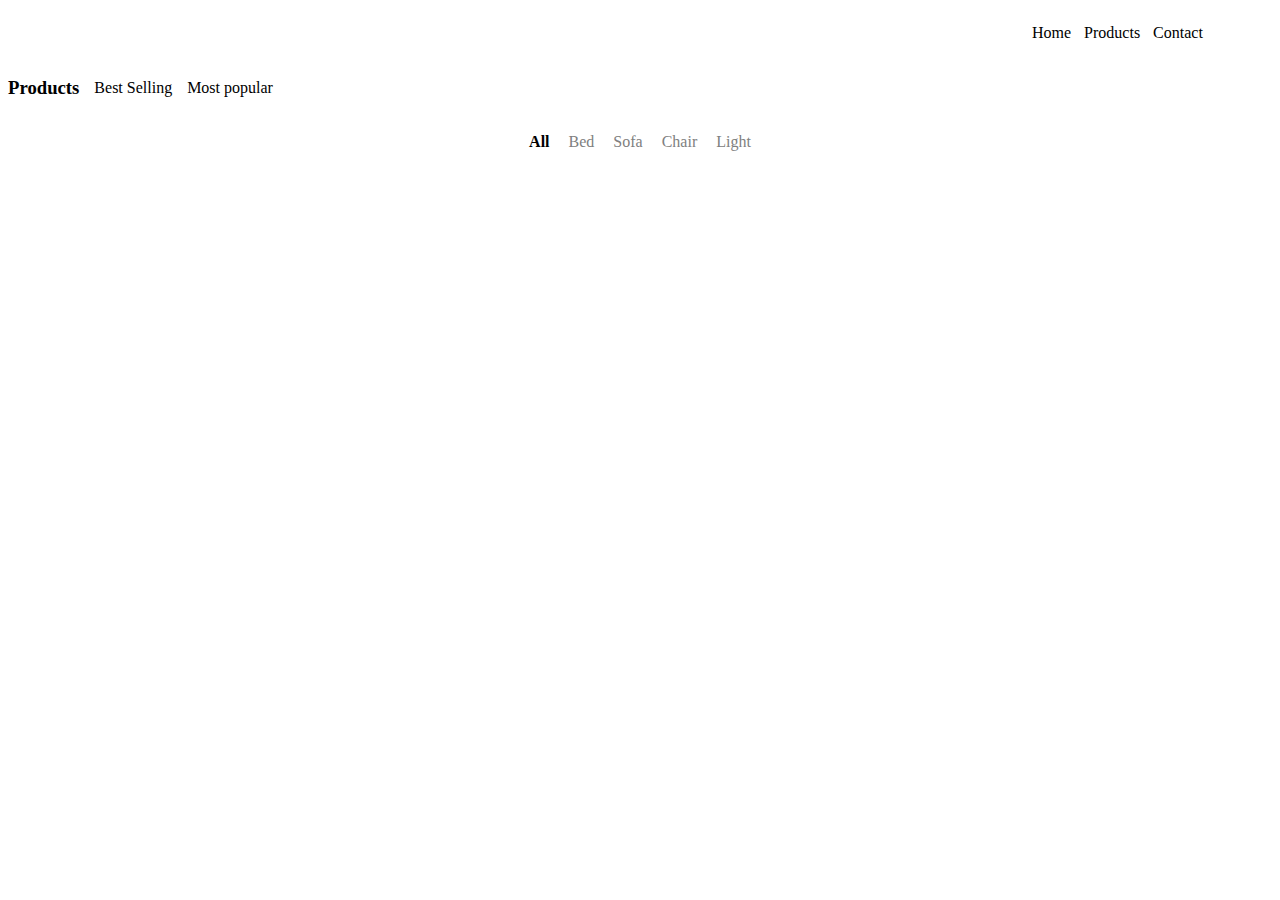
==== product.html @ f609b486 "faqja product" ====
<html lang="en">
<head>
    <meta charset="UTF-8">
    <meta name="viewport" content="width=device-width, initial-scale=1.0">
    <title>Document</title>
    <link rel="stylesheet" href="product.css">
</head>
<body>
    <!--nav bari-->
    <nav>
        <img src="ALEA Furniture.png" alt="">
        <ul>
           <li>Home</li>
           <a href="product.html"><li id="product">Products</li></a>
           
           <li id="contact">Contact</li>
        </ul>
            </nav>
            <!--nav bari-->

            <!--PRODUCTS-->
            <div style="display: flex;align-items: center;" id="Products">
                <h3>Products</h3>
                <p style="margin-left: 15px;">Best Selling</p>
                <p style="margin-left: 15px;">Most popular</p>
            </div>
            <!--PRODUCTS-->

            <!--choises-->
<div id="choise">
<p><strong>All</strong>
    <span style="color: grey; margin-left: 15px;">Bed</span>
    <span style="color: grey; margin-left: 15px;">Sofa</span>
    <span style="color: grey; margin-left: 15px;">Chair</span>
    <span style="color: grey; margin-left: 15px;">Light</span>
</p>
</div>
            <!--choises-->
</body>
</html>
---- product.css ----
ul{
    list-style: none;
    display: flex;
    width: 15em;
}
nav{
    display: flex;
    justify-content: space-between;
}
#product{
    margin-left: 13px;
}
#contact{
    margin-left: 13px;
}
a {
    color: black;
    text-decoration: none;
}
#Products{
    text-align: center;
    
}
#choise{
    text-align: center;
}
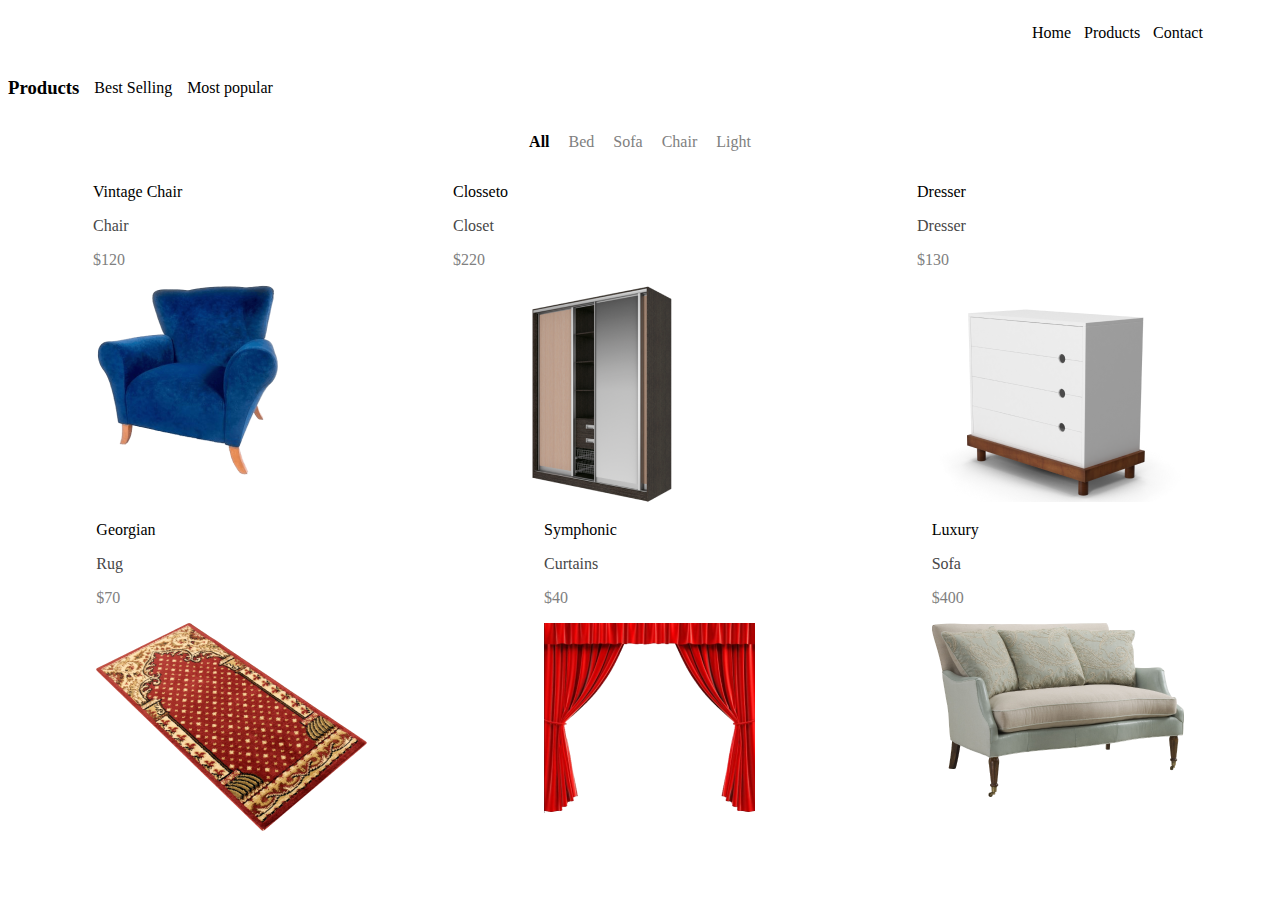
==== commit 4247d58f: "Add files via upload" ====
--- a/product.html
+++ b/product.html
@@ -11,7 +11,8 @@
         <img src="ALEA  Furniture.png" alt="">
         <ul>
-           <li>Home</li>
+           
+           <a href="index.html"><li>Home</li></a>
            <a href="product.html"><li id="product">Products</li></a>
            
            <li id="contact">Contact</li>
@@ -37,5 +38,56 @@
 </p>
 </div>
             <!--choises-->
+
+            <div id="products123"><!--products-->
+    <div><!--chair-->
+<p>Vintage Chair</p>
+<p style="color: rgb(71, 71, 71);">Chair</p>
+<p style="color: grey;">$120</p>
+<a href="chair.html"><img src="580b57fcd9996e24bc43c244 1.png" alt=""></a>
+
+    </div><!--chair-->
+
+    <div><!--closet-->
+        <p>Closseto</p>
+<p style="color: rgb(71, 71, 71);">Closet</p>
+<p style="color: grey;">$220</p>
+<img src="cupboard_closet_PNG16766 1.png" alt="">
+    </div>
+
+    <div><!--dresser-->
+        <p>Dresser</p>
+        <p style="color: rgb(71, 71, 71);">Dresser</p>
+        <p style="color: grey;">$130</p>
+        <img src="dresser_PNG182 1.png" alt="">   
+    </div><!--dresser-->
+            </div><!--products-->
+                  
+
+
+
+
+<div id="product1"><!--products1-->
+    <div><!--gregorian-->
+        <p>Georgian</p>
+        <p style="color: rgb(71, 71, 71);">Rug</p>
+        <p style="color: grey;">$70</p>
+        <img src="carpet_PNG57710 1.png" alt="">   
+    </div><!--gregorian-->
+
+    <div><!--curtian-->
+        <p>Symphonic</p>
+        <p style="color: rgb(71, 71, 71);">Curtains</p>
+        <p style="color: grey;">$40</p>
+        <img src="curtain_PNG5 1.png" alt="">   
+    </div><!--curtian-->
+
+    <div><!--sofa-->
+        <p>Luxury</p>
+        <p style="color: rgb(71, 71, 71);">Sofa</p>
+        <p style="color: grey;">$400</p>
+        <img src="sofa_PNG6951 1.png" alt="">   
+    </div><!--sofa-->
+</div><!--products1-->
 </body>
 </html>--- a/product.css
+++ b/product.css
@@ -24,4 +24,11 @@
 #choise{
     text-align: center;
 }
-    
+ #products123{
+  display: flex;
+justify-content: space-around;
+ }   
+ #product1{
+    display: flex;
+    justify-content: space-around;
+ }
